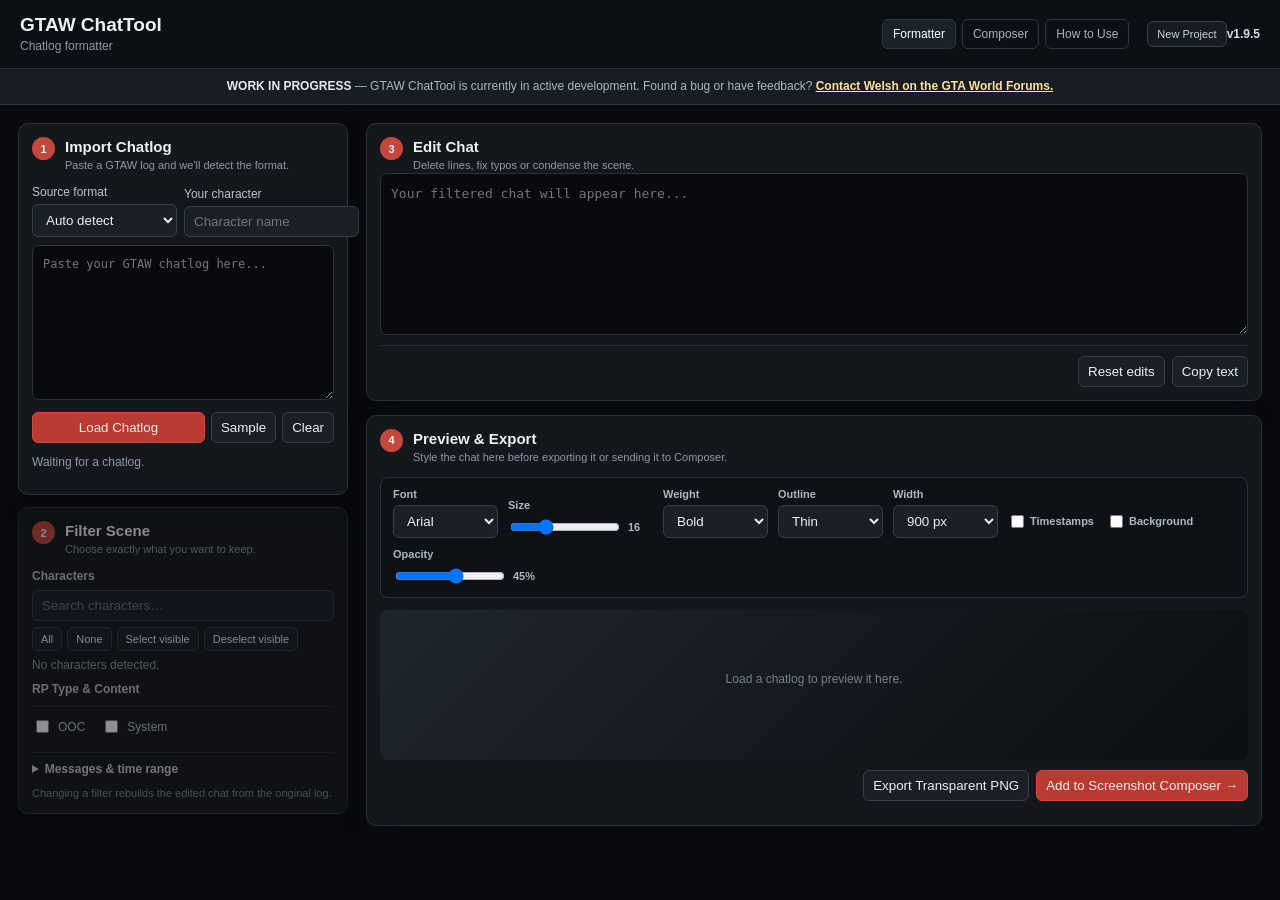
==== index.html @ 52e474da "Add files via upload" ====
<!doctype html><html lang="en"><head><meta charset="utf-8"><meta name="viewport" content="width=device-width,initial-scale=1"><meta name="description" content="GTA World chatlog formatter"><title>GTAW ChatTool</title><link rel="stylesheet" href="css/app.css"></head><body>
<header><div class="brand"><h1>GTAW ChatTool</h1><span>Chatlog formatter</span></div><nav><a class="active" href="index.html">Formatter</a><a href="composer.html">Composer</a><a href="howto.html">How to Use</a></nav><button class="newproject" id="newproject" type="button">New Project</button><b>v1.9.5</b></header>
<div class="wip-banner"><strong>WORK IN PROGRESS</strong> — GTAW ChatTool is currently in active development. Found a bug or have feedback? <a href="https://forum.gta.world/en/profile/1817-welsh/" target="_blank" rel="noopener noreferrer">Contact Welsh on the GTA World Forums.</a></div>
<main class="ux-main">
<aside class="ux-sidebar">
<section class="import-card"><div class="section-heading"><span class="step">1</span><div><h2>Import Chatlog</h2><p>Paste a GTAW log and we'll detect the format.</p></div></div><div class="field-stack"><label>Source format<select id="mode"><option value="auto">Auto detect</option><option value="ucp">GTAW UCP</option><option value="assistant">GTAW Assistant</option></select></label><label>Your character<input id="self" placeholder="Character name"></label></div><textarea id="source" class="source" placeholder="Paste your GTAW chatlog here..."></textarea><div class="action-row"><button class="primary" id="build">Load Chatlog</button><button id="sample">Sample</button><button id="clear">Clear</button></div><p id="detected" class="muted">Waiting for a chatlog.</p></section>
<section class="filters-card"><div class="section-heading"><span class="step">2</span><div><h2>Filter Scene</h2><p>Choose exactly what you want to keep.</p></div></div>
<div class="filtertitle">Characters</div><div class="filter-tools"><input id="charactersearch" type="search" placeholder="Search characters…" autocomplete="off"><div class="filter-actions"><button type="button" id="charall">All</button><button type="button" id="charnone">None</button><button type="button" id="charselectvisible">Select visible</button><button type="button" id="chardeselectvisible">Deselect visible</button></div></div><div id="people" class="chips"><span class="muted">No characters detected.</span></div>
<div class="filtertitle">RP Type & Content</div><div id="rptypes" class="filtergroup"></div><div class="compact-checks"><label><input type="checkbox" id="ooc"> OOC</label><label><input type="checkbox" id="system"> System</label></div>
<details class="more-filters"><summary>Messages & time range</summary><div class="filter-tools"><input id="messagesearch" type="search" placeholder="Search message contacts…" autocomplete="off"><div class="filter-actions"><button type="button" id="msgall">All</button><button type="button" id="msgnone">None</button><button type="button" id="msgselectvisible">Select visible</button><button type="button" id="msgdeselectvisible">Deselect visible</button></div></div><div id="messages" class="filtergroup"></div><div class="time-grid"><label>From<input id="from" type="time" step="1"></label><label>To<input id="to" type="time" step="1"></label></div></details><p class="hint">Changing a filter rebuilds the edited chat from the original log.</p></section>
</aside>
<div class="workspace ux-workspace">
<section class="editor-card"><div class="head"><div class="section-heading"><span class="step">3</span><div><h2>Edit Chat</h2><p>Delete lines, fix typos or condense the scene.</p></div></div><div class="status-cluster"><span id="editstatus" class="saved-status"></span><span id="stats" class="muted"></span></div></div><textarea id="filtered" class="filtered" placeholder="Your filtered chat will appear here..."></textarea><div class="sticky-actions"><button id="resetedit">Reset edits</button><button id="copy">Copy text</button></div></section>
<section class="previewbox"><div class="head"><div class="section-heading"><span class="step">4</span><div><h2>Preview & Export</h2><p>Style the chat here before exporting it or sending it to Composer.</p></div></div></div>
<div class="chat-style-bar" aria-label="Chat style controls">
<label>Font<select id="fontfamily"><option value="Arial" selected>Arial</option><option value="Segoe UI">Segoe UI</option><option value="Tahoma">Tahoma</option></select></label>
<label>Size<div class="inline-range"><input id="font" type="range" min="11" max="28" value="16"><span id="fontv">16</span></div></label>
<label>Weight<select id="fontweight"><option value="400">Normal</option><option value="700" selected>Bold</option></select></label>
<label>Outline<select id="outline"><option value="0">None</option><option value="1" selected>Thin</option><option value="2">Thick</option></select></label>
<label>Width<select id="width"><option value="720">720 px</option><option value="900" selected>900 px</option><option value="1100">1100 px</option><option value="1350">1350 px</option></select></label>
<label class="style-check"><input type="checkbox" id="timestamps"> Timestamps</label>
<label class="style-check"><input type="checkbox" id="chatbg"> Background</label><label id="bgopacitywrap">Opacity<div class="inline-range"><input id="bgopacity" type="range" min="0" max="80" value="45"><span id="bgopacityv">45%</span></div></label>
</div>
<div id="stage"><div id="preview"><div class="preview-empty">Load a chatlog to preview it here.</div></div></div><div class="preview-actions"><button id="png">Export Transparent PNG</button><button class="primary" id="composer">Add to Screenshot Composer →</button></div></section>
</div></main><script type="module" src="js/app.js?v=1.9.4"></script></body></html>
---- css/app.css ----
:root{--bg:#090b0e;--panel:#14181d;--line:#2c333c;--text:#edf1f5;--muted:#8e99a7;--red:#b83a30}*{box-sizing:border-box}body{margin:0;background:var(--bg);color:var(--text);font-family:Segoe UI,Arial,sans-serif}header{padding:14px 20px;border-bottom:1px solid var(--line);display:flex;justify-content:space-between;align-items:center;background:#0c0f13}header h1{font-size:19px;margin:0}header span,.muted{color:var(--muted);font-size:12px}header b{font-size:12px;color:#d5dbe2}main{display:grid;grid-template-columns:390px minmax(0,1fr);gap:14px;padding:14px}section{background:var(--panel);border:1px solid var(--line);border-radius:10px;padding:13px;margin-bottom:12px}h2{font-size:14px;margin:0 0 10px}.row{display:flex;gap:7px;flex-wrap:wrap;align-items:center;margin:8px 0}label{font-size:12px;color:#bbc3cd;display:flex;gap:6px;align-items:center}button,input,select{background:#1b2027;border:1px solid #37404a;color:#eee;border-radius:6px;padding:7px 9px}button{cursor:pointer}.primary{background:var(--red);border-color:#d04a3f}textarea{width:100%;resize:vertical;background:#080a0d;color:#e9edf1;border:1px solid var(--line);border-radius:7px;padding:10px;font:12px/1.45 Consolas,monospace}.source{height:220px}.filtered{height:38vh;min-height:260px}.workspace{min-width:0}.head{display:flex;justify-content:space-between;align-items:center;gap:10px}.head h2{margin-bottom:3px}.chips{display:flex;gap:5px;flex-wrap:wrap}.chip{font-size:11px}.filtertitle{font-size:12px;font-weight:700;color:#bbc3cd;margin:10px 0 7px}.filtergroup{margin-top:10px;padding-top:2px;border-top:1px solid #242b33}.hint{font-size:11px;line-height:1.4;color:#7f8996;margin:10px 0 0}.previewbox{position:sticky;top:10px}.previewbox #stage{min-height:320px;background:linear-gradient(135deg,#252b32,#0c0f13);padding:18px;overflow:auto}.chat{font-family:Arial,sans-serif;font-weight:700;line-height:1.27;white-space:pre-wrap;overflow-wrap:anywhere;text-shadow:-1px -1px 0 #000,1px -1px 0 #000,-1px 1px 0 #000,1px 1px 0 #000}.ts{color:#aaa}#editstatus{color:#d9ad5b}@media(max-width:950px){main{grid-template-columns:1fr}.previewbox{position:static}.filtered{height:300px}}
header nav{display:flex;gap:6px;margin-left:auto;margin-right:18px}header nav a{color:#aab3bd;text-decoration:none;font-size:12px;padding:7px 10px;border:1px solid #303741;border-radius:6px}header nav a.active,header nav a:hover{color:#fff;background:#1c2229}

.newproject{padding:6px 9px;font-size:11px;background:#161b21;border-color:#39424d;color:#cbd2da}
.newproject:hover{background:#222932}

.filter-tools{display:flex;flex-direction:column;gap:6px;margin:7px 0}
.filter-tools input[type=search]{width:100%;box-sizing:border-box}
.filter-actions{display:flex;gap:5px;flex-wrap:wrap}
.filter-actions button{padding:5px 8px;font-size:11px}
.person-row,.message-person-row{display:flex;align-items:center;gap:5px}
.person-row .chip,.message-person-row .chip{flex:1}
.only-person{padding:3px 7px;font-size:10px;white-space:nowrap}
.filter-hidden{display:none!important}

.wip-banner{margin:0;padding:9px 14px;background:#332b12;border-bottom:1px solid #725d1c;color:#eadca7;font-size:12px;line-height:1.45}
.wip-banner strong{color:#ffd86a}
.wip-banner a{color:#ffe39a;text-decoration:underline;font-weight:700}
#people,#messages{max-height:285px;overflow-y:auto;overflow-x:hidden;padding-right:5px;align-content:start}
#people::-webkit-scrollbar,#messages::-webkit-scrollbar{width:8px}
#people::-webkit-scrollbar-thumb,#messages::-webkit-scrollbar-thumb{background:#3a434d;border-radius:6px}
.filtered-actions{display:flex;align-items:center;gap:9px;flex-wrap:wrap;margin-top:8px}
.filtered-actions .primary{white-space:nowrap}

/* How to Use */
.howto-main{display:block;max-width:1000px;margin:0 auto;padding:20px 14px 40px}.howto-wrap{max-width:820px;margin:0 auto}.howto-hero{padding:20px}.howto-hero h2{font-size:22px;margin-bottom:8px}.howto-hero p,.howto-step p{color:#c3cad3;font-size:13px;line-height:1.65;margin:8px 0}.howto-step{padding:18px}.howto-step h2{font-size:16px;margin-bottom:10px}.howto-step strong{color:#fff}.howto-step a{color:#ffe39a}.size-grid{display:grid;grid-template-columns:repeat(2,minmax(0,1fr));gap:8px;margin:12px 0}.size-grid div{display:flex;flex-direction:column;gap:3px;background:#0d1014;border:1px solid #2c333c;border-radius:7px;padding:10px 12px}.size-grid span{color:var(--muted);font-size:11px}@media(max-width:650px){header{flex-wrap:wrap;gap:10px}header nav{order:3;width:100%;margin:0;overflow-x:auto}.size-grid{grid-template-columns:1fr}.howto-main{padding-top:14px}}
.history-main{max-width:1100px;margin:24px auto;padding:0 18px}.history-toolbar{display:flex;gap:10px;align-items:center;margin:14px 0}.history-toolbar input{flex:1}.history-list{display:grid;gap:10px}.history-card{background:#1c2229;border:1px solid #343c45;border-radius:8px;padding:14px;display:flex;justify-content:space-between;gap:16px;align-items:center}.history-card h3{margin:0 0 5px}.history-meta{font-size:13px;color:#9ca6b0}.history-actions{display:flex;gap:7px;flex-wrap:wrap}.privacy-note{padding:10px 12px;border:1px solid #4b5560;border-radius:7px;background:#171c21;color:#c8d0d8;margin-bottom:16px}

/* v1.8.1 redaction: wrap text in single % markers, e.g. %secret% */
.redacted{display:inline;color:transparent!important;background:#050505;border-radius:2px;box-shadow:0 0 2px #000;user-select:none;-webkit-user-select:none}
/* v1.9 UX PREVIEW */
:root{--panel2:#101419;--soft:#1a2027;--accent:#c4473c}.brand{min-width:190px}.ux-main{grid-template-columns:330px minmax(0,1fr);gap:18px;max-width:1600px;margin:0 auto;padding:18px}.ux-sidebar{min-width:0}.ux-sidebar section,.ux-workspace section{box-shadow:0 8px 30px rgba(0,0,0,.16)}.section-heading{display:flex;gap:10px;align-items:flex-start;margin-bottom:12px}.section-heading h2{font-size:15px;margin:1px 0 3px}.section-heading p{font-size:11px;color:var(--muted);margin:0;line-height:1.35}.step{display:grid;place-items:center;width:23px;height:23px;border-radius:50%;background:var(--accent);font-size:11px;font-weight:800;flex:0 0 auto}.field-stack{display:grid;grid-template-columns:1fr 1fr;gap:7px;margin-bottom:8px}.field-stack label{display:grid;gap:5px}.source{height:155px}.action-row{display:flex;gap:6px;margin-top:8px}.action-row .primary{flex:1}.filters-card{padding-bottom:12px}.compact-checks{display:flex;gap:16px;padding:8px 0}.more-filters{border-top:1px solid #272e36;margin-top:8px;padding-top:9px}.more-filters summary,.appearance summary{cursor:pointer;color:#c9d0d8;font-size:12px;font-weight:700;user-select:none}.time-grid{display:grid;grid-template-columns:1fr 1fr;gap:7px;margin-top:9px}.time-grid label{display:grid;gap:4px}.ux-workspace{display:grid;grid-template-rows:minmax(390px,auto) minmax(330px,1fr);gap:14px;min-width:0}.ux-workspace section{margin:0}.editor-card{display:flex;flex-direction:column;min-height:440px}.eyebrow{display:block;font-size:10px;font-weight:800;letter-spacing:.12em;color:#c86c63;margin-bottom:3px}.editor-card .filtered{height:auto;min-height:310px;flex:1;font-size:13px;line-height:1.55}.status-cluster{display:flex;gap:12px;align-items:center}.saved-status{font-size:11px;color:#8fc59d}.sticky-actions{display:flex;gap:7px;justify-content:flex-end;padding-top:10px;border-top:1px solid #252c34;margin-top:10px}.sticky-actions .primary{min-width:175px}.previewbox{position:relative;top:auto}.previewbox #stage{min-height:300px;max-height:48vh;border-radius:8px;background:linear-gradient(135deg,#20262d,#0b0e12);padding:24px}.appearance{position:relative}.appearance>summary{list-style:none;border:1px solid #37404a;border-radius:6px;padding:7px 10px;background:#1b2027}.appearance>summary::-webkit-details-marker{display:none}.appearance-pop{position:absolute;right:0;top:38px;z-index:10;width:260px;padding:12px;background:#151a20;border:1px solid #3a434d;border-radius:9px;box-shadow:0 15px 40px rgba(0,0,0,.45);display:grid;gap:9px}.appearance-pop label{justify-content:space-between}.inline-range{display:flex;align-items:center;gap:6px}.preview-actions{display:flex;justify-content:flex-end;gap:7px;margin-top:10px}.wip-banner{text-align:center;background:#171d23;border-color:#2d3741;color:#aeb8c3}.wip-banner strong{color:#e6ebf0}@media(max-width:1100px){.ux-main{grid-template-columns:300px 1fr}}@media(max-width:850px){.ux-main{grid-template-columns:1fr}.ux-workspace{grid-template-rows:auto}.field-stack{grid-template-columns:1fr}.appearance-pop{right:auto;left:0}}

/* v1.9 UX test: core chat styling stays visible for users who export directly */
.chat-style-bar{display:flex;align-items:flex-end;gap:10px;flex-wrap:wrap;margin:12px 0;padding:10px 12px;background:#0e1217;border:1px solid #2b333c;border-radius:8px}
.chat-style-bar label{display:grid;gap:5px;font-size:11px;font-weight:700;color:#aeb8c3}
.chat-style-bar select{min-width:105px}
.chat-style-bar .inline-range{min-width:145px}
.chat-style-bar .inline-range input{width:110px;padding:0}
.chat-style-bar .style-check{display:flex;align-items:center;gap:6px;min-height:33px;padding:0 3px;white-space:nowrap}
.chat-style-bar .style-check input{margin:0}
@media(max-width:700px){.chat-style-bar{align-items:stretch}.chat-style-bar label{flex:1 1 130px}.chat-style-bar .style-check{flex:0 1 auto}}
/* v1.9 UX preview layout corrections */
.editor-card>.head>.section-heading,.previewbox>.head>.section-heading{margin-bottom:0}
.editor-card>.head>.section-heading h2,.previewbox>.head>.section-heading h2{margin:1px 0 3px;font-size:15px}
.editor-card>.head>.section-heading p,.previewbox>.head>.section-heading p{font-size:11px;color:var(--muted);margin:0;line-height:1.35}
#bgopacitywrap.is-disabled{opacity:.42;pointer-events:none}
.preview-empty{display:grid;place-items:center;min-height:90px;color:#77818d;font-size:12px;text-align:center}
body:not(.has-log) .filters-card{opacity:.55}
body:not(.has-log) .filters-card input,body:not(.has-log) .filters-card button,body:not(.has-log) .filters-card summary{pointer-events:none}
body:not(.has-log) .editor-card .filtered{min-height:150px}
body:not(.has-log) .editor-card{min-height:260px}
body:not(.has-log) .ux-workspace{grid-template-rows:auto auto}
body:not(.has-log) .previewbox #stage{min-height:150px}
.chat-style-bar #width{min-width:105px}

/* v1.9 UX input sizing */
.field-stack{grid-template-columns:145px 175px;justify-content:start;align-items:end}.field-stack select,.field-stack input{width:100%;box-sizing:border-box}@media(max-width:850px){.field-stack{grid-template-columns:145px 175px}}@media(max-width:430px){.field-stack{grid-template-columns:1fr}}
.saveproject{padding:6px 10px;font-size:11px;background:#2b6f45;border-color:#438b5e;color:#fff;margin-left:6px}.saveproject:hover{background:#358455}.saveproject.has-unsaved{box-shadow:0 0 0 1px #e0ad55 inset}
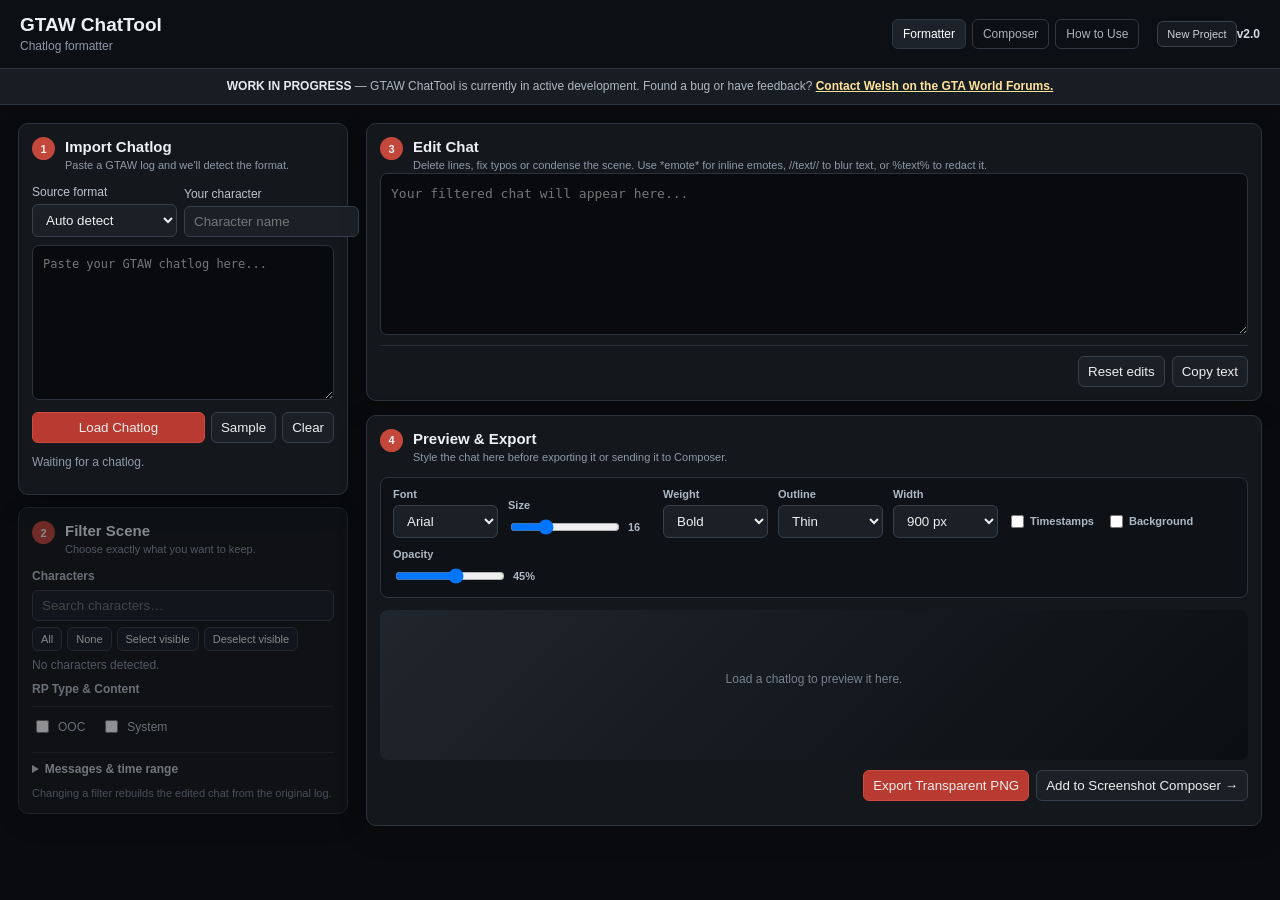
==== commit 4034e7a9: "Add files via upload" ====
--- a/index.html
+++ b/index.html
@@ -1,5 +1,5 @@
 <!doctype html><html lang="en"><head><meta charset="utf-8"><meta name="viewport" content="width=device-width,initial-scale=1"><meta name="description" content="GTA World chatlog formatter"><title>GTAW ChatTool</title><link rel="stylesheet" href="css/app.css"></head><body>
-<header><div class="brand"><h1>GTAW ChatTool</h1><span>Chatlog formatter</span></div><nav><a class="active" href="index.html">Formatter</a><a href="composer.html">Composer</a><a href="howto.html">How to Use</a></nav><button class="newproject" id="newproject" type="button">New Project</button><b>v1.9.5</b></header>
+<header><div class="brand"><h1>GTAW ChatTool</h1><span>Chatlog formatter</span></div><nav><a class="active" href="index.html">Formatter</a><a href="composer.html">Composer</a><a href="howto.html">How to Use</a></nav><button class="newproject" id="newproject" type="button">New Project</button><b>v2.0</b></header>
 <div class="wip-banner"><strong>WORK IN PROGRESS</strong> — GTAW ChatTool is currently in active development. Found a bug or have feedback? <a href="https://forum.gta.world/en/profile/1817-welsh/" target="_blank" rel="noopener noreferrer">Contact Welsh on the GTA World Forums.</a></div>
 <main class="ux-main">
 <aside class="ux-sidebar">
@@ -10,7 +10,7 @@
 <details class="more-filters"><summary>Messages & time range</summary><div class="filter-tools"><input id="messagesearch" type="search" placeholder="Search message contacts…" autocomplete="off"><div class="filter-actions"><button type="button" id="msgall">All</button><button type="button" id="msgnone">None</button><button type="button" id="msgselectvisible">Select visible</button><button type="button" id="msgdeselectvisible">Deselect visible</button></div></div><div id="messages" class="filtergroup"></div><div class="time-grid"><label>From<input id="from" type="time" step="1"></label><label>To<input id="to" type="time" step="1"></label></div></details><p class="hint">Changing a filter rebuilds the edited chat from the original log.</p></section>
 </aside>
 <div class="workspace ux-workspace">
-<section class="editor-card"><div class="head"><div class="section-heading"><span class="step">3</span><div><h2>Edit Chat</h2><p>Delete lines, fix typos or condense the scene.</p></div></div><div class="status-cluster"><span id="editstatus" class="saved-status"></span><span id="stats" class="muted"></span></div></div><textarea id="filtered" class="filtered" placeholder="Your filtered chat will appear here..."></textarea><div class="sticky-actions"><button id="resetedit">Reset edits</button><button id="copy">Copy text</button></div></section>
+<section class="editor-card"><div class="head"><div class="section-heading"><span class="step">3</span><div><h2>Edit Chat</h2><p>Delete lines, fix typos or condense the scene. Use *emote* for inline emotes, //text// to blur text, or %text% to redact it.</p></div></div><div class="status-cluster"><span id="editstatus" class="saved-status"></span><span id="stats" class="muted"></span></div></div><textarea id="filtered" class="filtered" placeholder="Your filtered chat will appear here..."></textarea><div class="sticky-actions"><button id="resetedit">Reset edits</button><button id="copy">Copy text</button></div></section>
 <section class="previewbox"><div class="head"><div class="section-heading"><span class="step">4</span><div><h2>Preview & Export</h2><p>Style the chat here before exporting it or sending it to Composer.</p></div></div></div>
 <div class="chat-style-bar" aria-label="Chat style controls">
 <label>Font<select id="fontfamily"><option value="Arial" selected>Arial</option><option value="Segoe UI">Segoe UI</option><option value="Tahoma">Tahoma</option></select></label>
@@ -21,5 +21,5 @@
 <label class="style-check"><input type="checkbox" id="timestamps"> Timestamps</label>
 <label class="style-check"><input type="checkbox" id="chatbg"> Background</label><label id="bgopacitywrap">Opacity<div class="inline-range"><input id="bgopacity" type="range" min="0" max="80" value="45"><span id="bgopacityv">45%</span></div></label>
 </div>
-<div id="stage"><div id="preview"><div class="preview-empty">Load a chatlog to preview it here.</div></div></div><div class="preview-actions"><button id="png">Export Transparent PNG</button><button class="primary" id="composer">Add to Screenshot Composer →</button></div></section>
-</div></main><script type="module" src="js/app.js?v=1.9.4"></script></body></html>
+<div id="stage"><div id="preview"><div class="preview-empty">Load a chatlog to preview it here.</div></div></div><div class="preview-actions"><button class="primary" id="png">Export Transparent PNG</button><button id="composer">Add to Screenshot Composer →</button></div></section>
+</div></main><script type="module" src="js/app.js?v=2.0-dev1"></script></body></html>
--- a/css/app.css
+++ b/css/app.css
@@ -57,3 +57,4 @@
 /* v1.9 UX input sizing */
 .field-stack{grid-template-columns:145px 175px;justify-content:start;align-items:end}.field-stack select,.field-stack input{width:100%;box-sizing:border-box}@media(max-width:850px){.field-stack{grid-template-columns:145px 175px}}@media(max-width:430px){.field-stack{grid-template-columns:1fr}}
 .saveproject{padding:6px 10px;font-size:11px;background:#2b6f45;border-color:#438b5e;color:#fff;margin-left:6px}.saveproject:hover{background:#358455}.saveproject.has-unsaved{box-shadow:0 0 0 1px #e0ad55 inset}
+.blurred{display:inline;filter:blur(4px);-webkit-filter:blur(4px);user-select:none;-webkit-user-select:none}
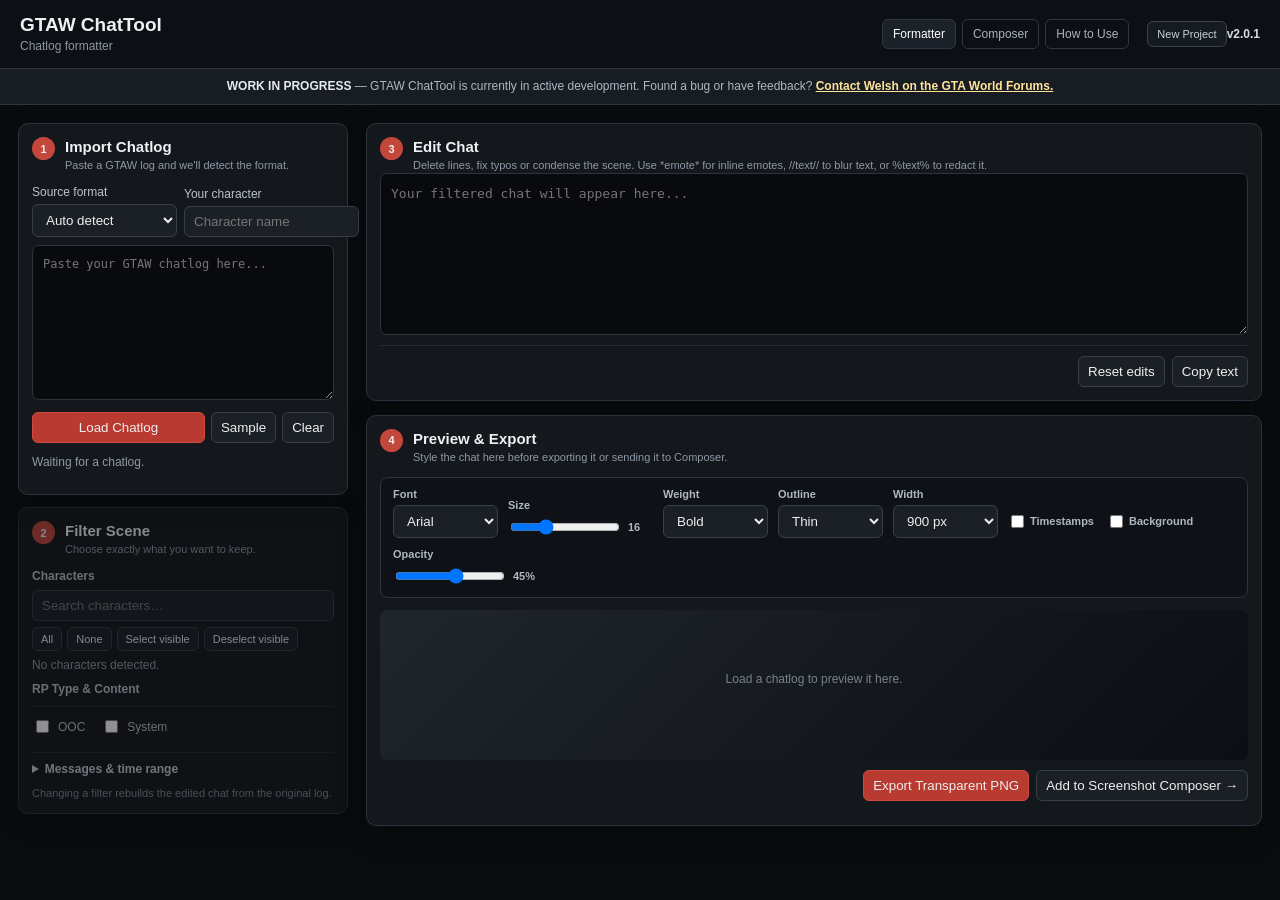
==== commit c0bde439: "Add files via upload" ====
--- a/index.html
+++ b/index.html
@@ -1,5 +1,5 @@
 <!doctype html><html lang="en"><head><meta charset="utf-8"><meta name="viewport" content="width=device-width,initial-scale=1"><meta name="description" content="GTA World chatlog formatter"><title>GTAW ChatTool</title><link rel="stylesheet" href="css/app.css"></head><body>
-<header><div class="brand"><h1>GTAW ChatTool</h1><span>Chatlog formatter</span></div><nav><a class="active" href="index.html">Formatter</a><a href="composer.html">Composer</a><a href="howto.html">How to Use</a></nav><button class="newproject" id="newproject" type="button">New Project</button><b>v2.0</b></header>
+<header><div class="brand"><h1>GTAW ChatTool</h1><span>Chatlog formatter</span></div><nav><a class="active" href="index.html">Formatter</a><a href="composer.html">Composer</a><a href="howto.html">How to Use</a></nav><button class="newproject" id="newproject" type="button">New Project</button><b>v2.0.1</b></header>
 <div class="wip-banner"><strong>WORK IN PROGRESS</strong> — GTAW ChatTool is currently in active development. Found a bug or have feedback? <a href="https://forum.gta.world/en/profile/1817-welsh/" target="_blank" rel="noopener noreferrer">Contact Welsh on the GTA World Forums.</a></div>
 <main class="ux-main">
 <aside class="ux-sidebar">
@@ -22,4 +22,4 @@
 <label class="style-check"><input type="checkbox" id="chatbg"> Background</label><label id="bgopacitywrap">Opacity<div class="inline-range"><input id="bgopacity" type="range" min="0" max="80" value="45"><span id="bgopacityv">45%</span></div></label>
 </div>
 <div id="stage"><div id="preview"><div class="preview-empty">Load a chatlog to preview it here.</div></div></div><div class="preview-actions"><button class="primary" id="png">Export Transparent PNG</button><button id="composer">Add to Screenshot Composer →</button></div></section>
-</div></main><script type="module" src="js/app.js?v=2.0-dev1"></script></body></html>
+</div></main><script type="module" src="js/app.js?v=2.0.1-dev1"></script></body></html>
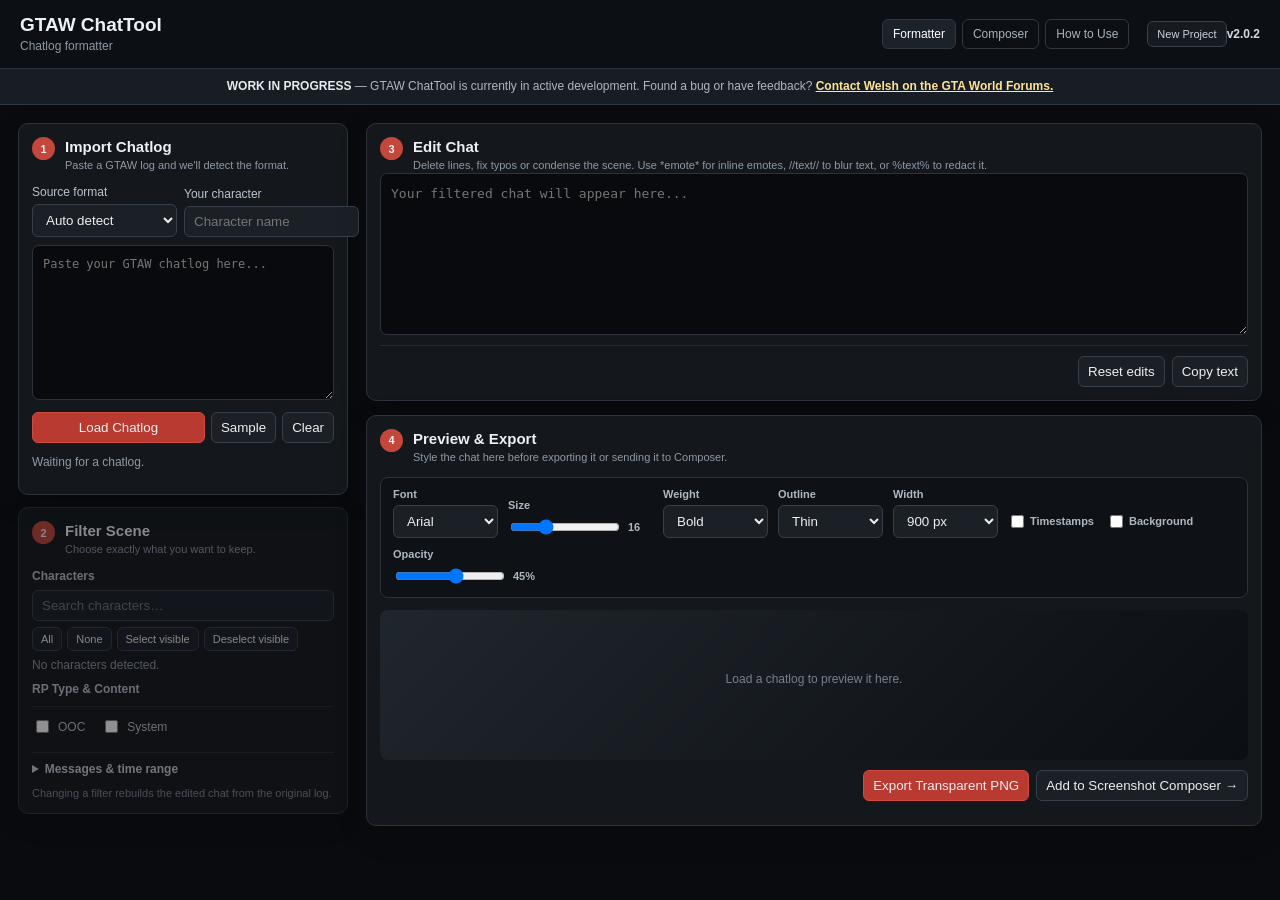
==== commit 5e26746e: "Add files via upload" ====
--- a/index.html
+++ b/index.html
@@ -1,5 +1,5 @@
 <!doctype html><html lang="en"><head><meta charset="utf-8"><meta name="viewport" content="width=device-width,initial-scale=1"><meta name="description" content="GTA World chatlog formatter"><title>GTAW ChatTool</title><link rel="stylesheet" href="css/app.css"></head><body>
-<header><div class="brand"><h1>GTAW ChatTool</h1><span>Chatlog formatter</span></div><nav><a class="active" href="index.html">Formatter</a><a href="composer.html">Composer</a><a href="howto.html">How to Use</a></nav><button class="newproject" id="newproject" type="button">New Project</button><b>v2.0.1</b></header>
+<header><div class="brand"><h1>GTAW ChatTool</h1><span>Chatlog formatter</span></div><nav><a class="active" href="index.html">Formatter</a><a href="composer.html">Composer</a><a href="howto.html">How to Use</a></nav><button class="newproject" id="newproject" type="button">New Project</button><b>v2.0.2</b></header>
 <div class="wip-banner"><strong>WORK IN PROGRESS</strong> — GTAW ChatTool is currently in active development. Found a bug or have feedback? <a href="https://forum.gta.world/en/profile/1817-welsh/" target="_blank" rel="noopener noreferrer">Contact Welsh on the GTA World Forums.</a></div>
 <main class="ux-main">
 <aside class="ux-sidebar">
@@ -22,4 +22,4 @@
 <label class="style-check"><input type="checkbox" id="chatbg"> Background</label><label id="bgopacitywrap">Opacity<div class="inline-range"><input id="bgopacity" type="range" min="0" max="80" value="45"><span id="bgopacityv">45%</span></div></label>
 </div>
 <div id="stage"><div id="preview"><div class="preview-empty">Load a chatlog to preview it here.</div></div></div><div class="preview-actions"><button class="primary" id="png">Export Transparent PNG</button><button id="composer">Add to Screenshot Composer →</button></div></section>
-</div></main><script type="module" src="js/app.js?v=2.0.1-dev1"></script></body></html>
+</div></main><script type="module" src="js/app.js?v=2.0.2"></script></body></html>
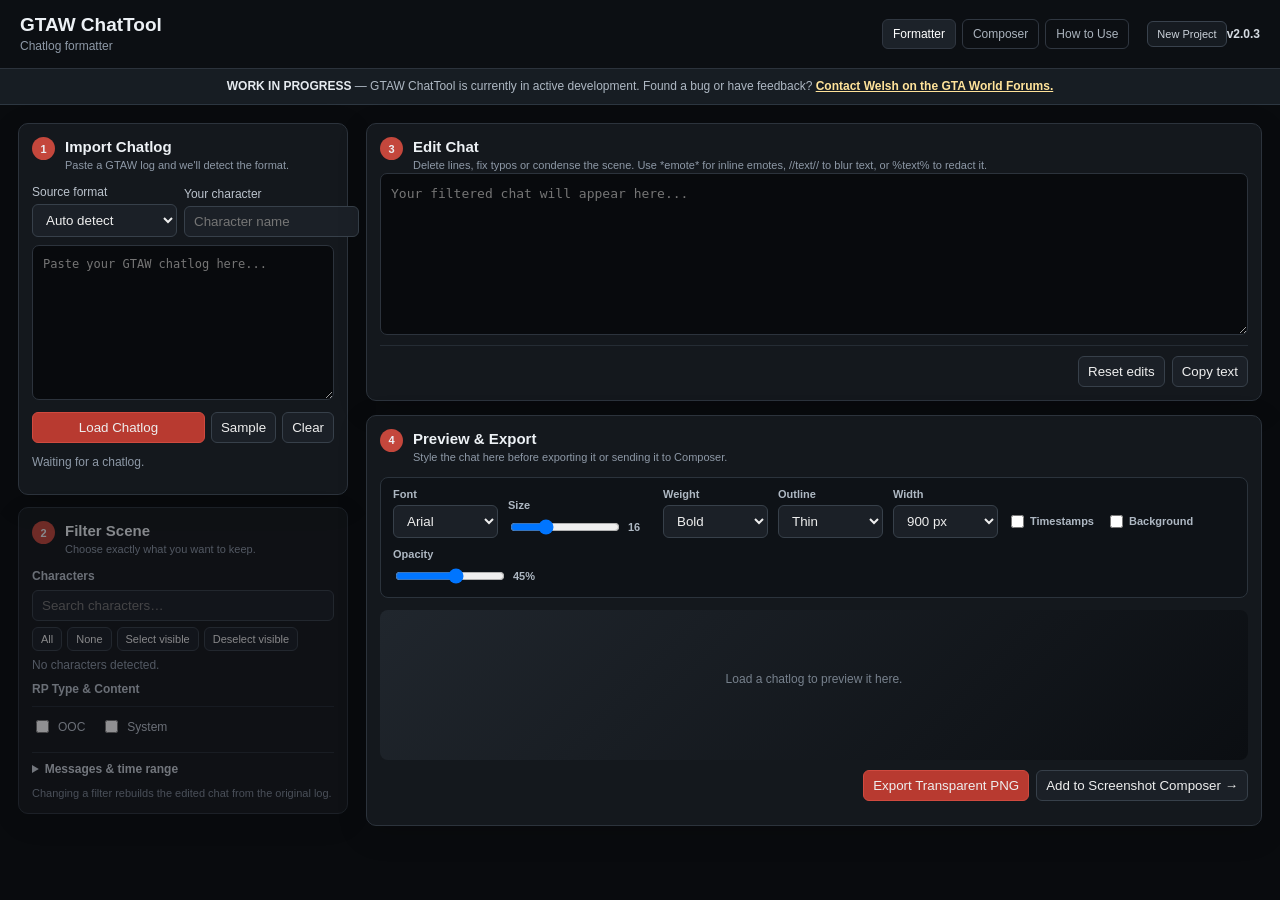
==== commit 49d5398b: "Add files via upload" ====
--- a/index.html
+++ b/index.html
@@ -1,5 +1,5 @@
 <!doctype html><html lang="en"><head><meta charset="utf-8"><meta name="viewport" content="width=device-width,initial-scale=1"><meta name="description" content="GTA World chatlog formatter"><title>GTAW ChatTool</title><link rel="stylesheet" href="css/app.css"></head><body>
-<header><div class="brand"><h1>GTAW ChatTool</h1><span>Chatlog formatter</span></div><nav><a class="active" href="index.html">Formatter</a><a href="composer.html">Composer</a><a href="howto.html">How to Use</a></nav><button class="newproject" id="newproject" type="button">New Project</button><b>v2.0.2</b></header>
+<header><div class="brand"><h1>GTAW ChatTool</h1><span>Chatlog formatter</span></div><nav><a class="active" href="index.html">Formatter</a><a href="composer.html">Composer</a><a href="howto.html">How to Use</a></nav><button class="newproject" id="newproject" type="button">New Project</button><b>v2.0.3</b></header>
 <div class="wip-banner"><strong>WORK IN PROGRESS</strong> — GTAW ChatTool is currently in active development. Found a bug or have feedback? <a href="https://forum.gta.world/en/profile/1817-welsh/" target="_blank" rel="noopener noreferrer">Contact Welsh on the GTA World Forums.</a></div>
 <main class="ux-main">
 <aside class="ux-sidebar">
@@ -22,4 +22,4 @@
 <label class="style-check"><input type="checkbox" id="chatbg"> Background</label><label id="bgopacitywrap">Opacity<div class="inline-range"><input id="bgopacity" type="range" min="0" max="80" value="45"><span id="bgopacityv">45%</span></div></label>
 </div>
 <div id="stage"><div id="preview"><div class="preview-empty">Load a chatlog to preview it here.</div></div></div><div class="preview-actions"><button class="primary" id="png">Export Transparent PNG</button><button id="composer">Add to Screenshot Composer →</button></div></section>
-</div></main><script type="module" src="js/app.js?v=2.0.2"></script></body></html>
+</div></main><script type="module" src="js/app.js?v=2.0.3"></script></body></html>
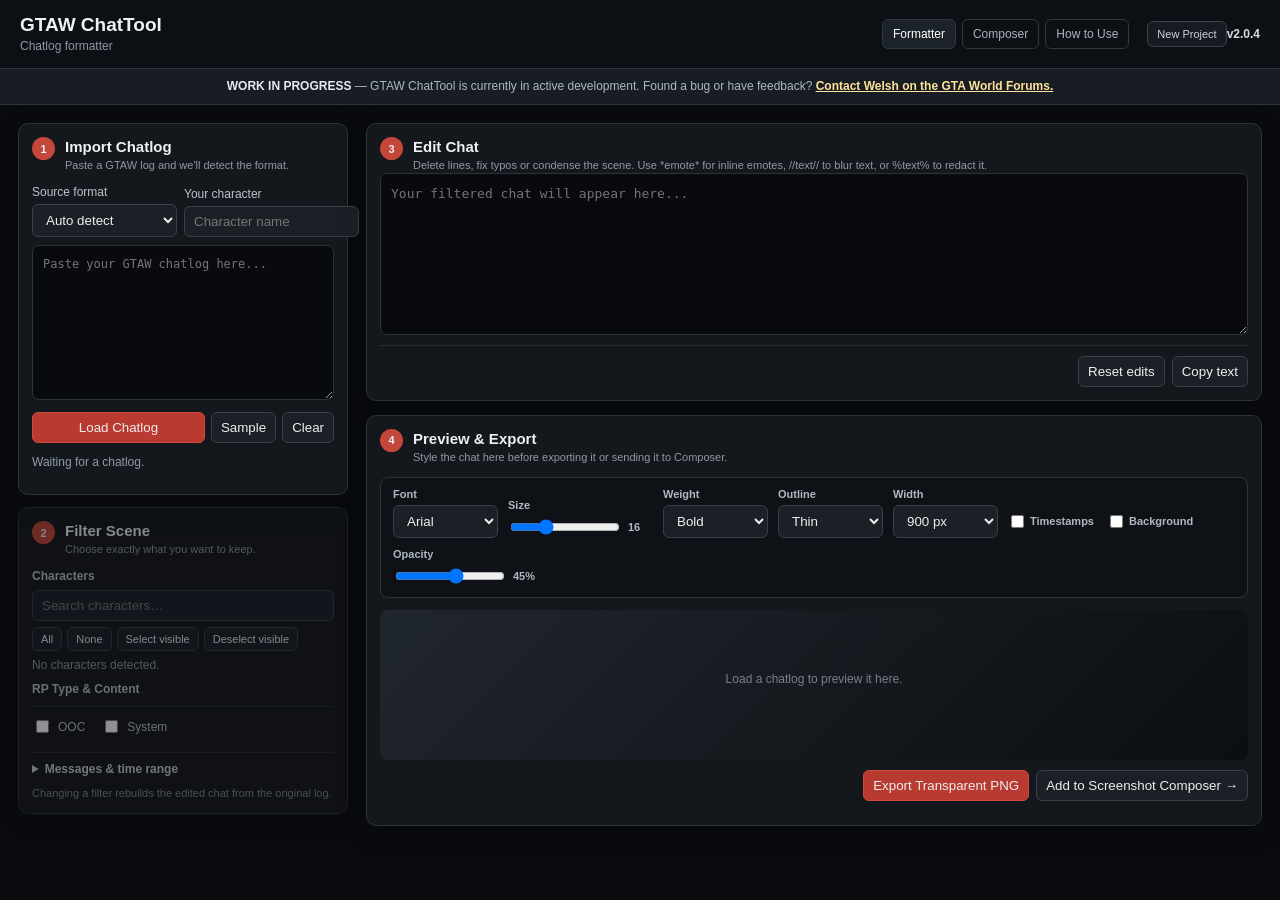
==== commit 2449bfcf: "Add files via upload" ====
--- a/index.html
+++ b/index.html
@@ -1,5 +1,5 @@
 <!doctype html><html lang="en"><head><meta charset="utf-8"><meta name="viewport" content="width=device-width,initial-scale=1"><meta name="description" content="GTA World chatlog formatter"><title>GTAW ChatTool</title><link rel="stylesheet" href="css/app.css"></head><body>
-<header><div class="brand"><h1>GTAW ChatTool</h1><span>Chatlog formatter</span></div><nav><a class="active" href="index.html">Formatter</a><a href="composer.html">Composer</a><a href="howto.html">How to Use</a></nav><button class="newproject" id="newproject" type="button">New Project</button><b>v2.0.3</b></header>
+<header><div class="brand"><h1>GTAW ChatTool</h1><span>Chatlog formatter</span></div><nav><a class="active" href="index.html">Formatter</a><a href="composer.html">Composer</a><a href="howto.html">How to Use</a></nav><button class="newproject" id="newproject" type="button">New Project</button><b>v2.0.4</b></header>
 <div class="wip-banner"><strong>WORK IN PROGRESS</strong> — GTAW ChatTool is currently in active development. Found a bug or have feedback? <a href="https://forum.gta.world/en/profile/1817-welsh/" target="_blank" rel="noopener noreferrer">Contact Welsh on the GTA World Forums.</a></div>
 <main class="ux-main">
 <aside class="ux-sidebar">
@@ -22,4 +22,4 @@
 <label class="style-check"><input type="checkbox" id="chatbg"> Background</label><label id="bgopacitywrap">Opacity<div class="inline-range"><input id="bgopacity" type="range" min="0" max="80" value="45"><span id="bgopacityv">45%</span></div></label>
 </div>
 <div id="stage"><div id="preview"><div class="preview-empty">Load a chatlog to preview it here.</div></div></div><div class="preview-actions"><button class="primary" id="png">Export Transparent PNG</button><button id="composer">Add to Screenshot Composer →</button></div></section>
-</div></main><script type="module" src="js/app.js?v=2.0.3"></script></body></html>
+</div></main><script type="module" src="js/app.js?v=2.0.4"></script></body></html>
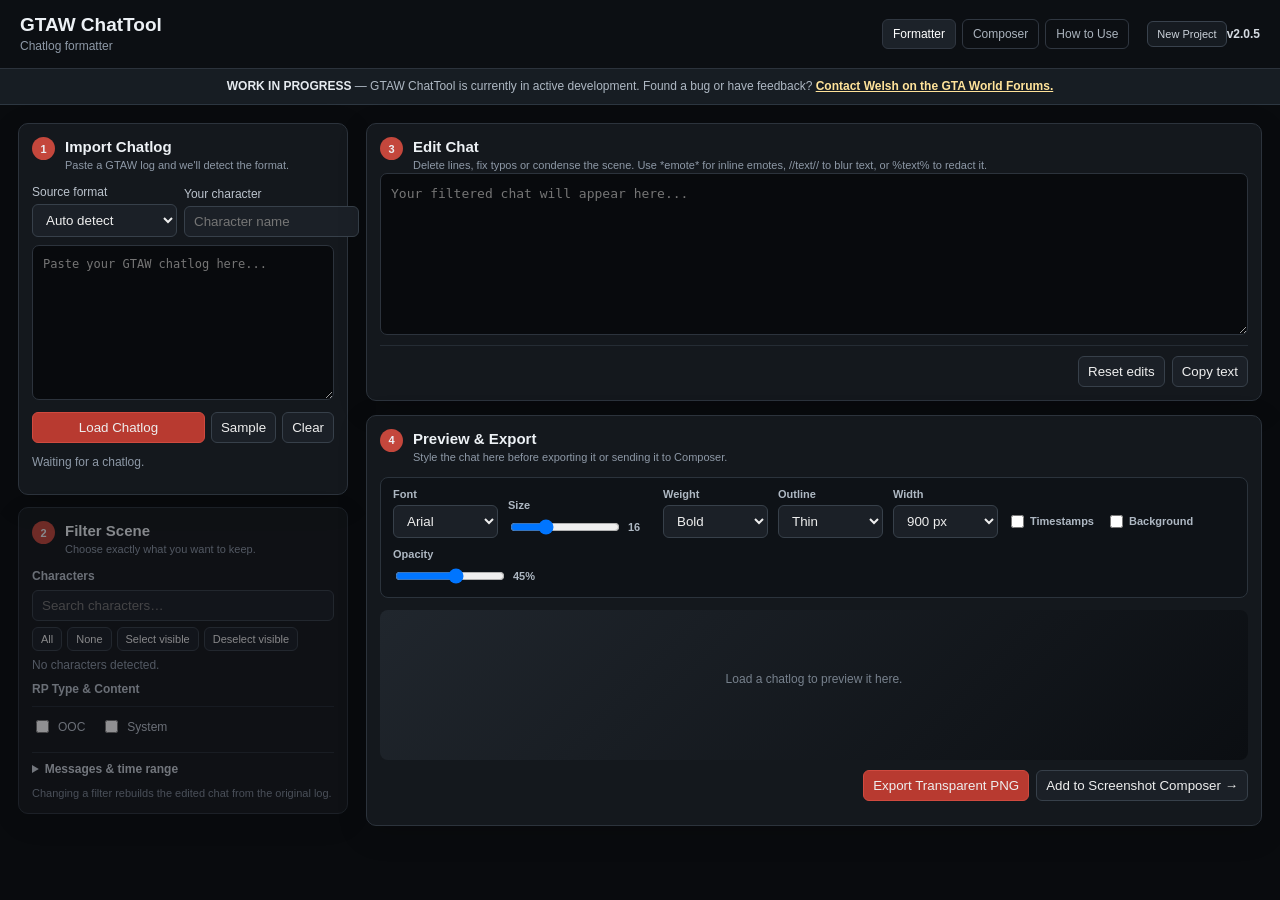
==== commit a11b23a7: "Add files via upload" ====
--- a/index.html
+++ b/index.html
@@ -1,5 +1,5 @@
 <!doctype html><html lang="en"><head><meta charset="utf-8"><meta name="viewport" content="width=device-width,initial-scale=1"><meta name="description" content="GTA World chatlog formatter"><title>GTAW ChatTool</title><link rel="stylesheet" href="css/app.css"></head><body>
-<header><div class="brand"><h1>GTAW ChatTool</h1><span>Chatlog formatter</span></div><nav><a class="active" href="index.html">Formatter</a><a href="composer.html">Composer</a><a href="howto.html">How to Use</a></nav><button class="newproject" id="newproject" type="button">New Project</button><b>v2.0.4</b></header>
+<header><div class="brand"><h1>GTAW ChatTool</h1><span>Chatlog formatter</span></div><nav><a class="active" href="index.html">Formatter</a><a href="composer.html">Composer</a><a href="howto.html">How to Use</a></nav><button class="newproject" id="newproject" type="button">New Project</button><b>v2.0.5</b></header>
 <div class="wip-banner"><strong>WORK IN PROGRESS</strong> — GTAW ChatTool is currently in active development. Found a bug or have feedback? <a href="https://forum.gta.world/en/profile/1817-welsh/" target="_blank" rel="noopener noreferrer">Contact Welsh on the GTA World Forums.</a></div>
 <main class="ux-main">
 <aside class="ux-sidebar">
@@ -22,4 +22,4 @@
 <label class="style-check"><input type="checkbox" id="chatbg"> Background</label><label id="bgopacitywrap">Opacity<div class="inline-range"><input id="bgopacity" type="range" min="0" max="80" value="45"><span id="bgopacityv">45%</span></div></label>
 </div>
 <div id="stage"><div id="preview"><div class="preview-empty">Load a chatlog to preview it here.</div></div></div><div class="preview-actions"><button class="primary" id="png">Export Transparent PNG</button><button id="composer">Add to Screenshot Composer →</button></div></section>
-</div></main><script type="module" src="js/app.js?v=2.0.4"></script></body></html>
+</div></main><script type="module" src="js/app.js?v=2.0.5"></script></body></html>
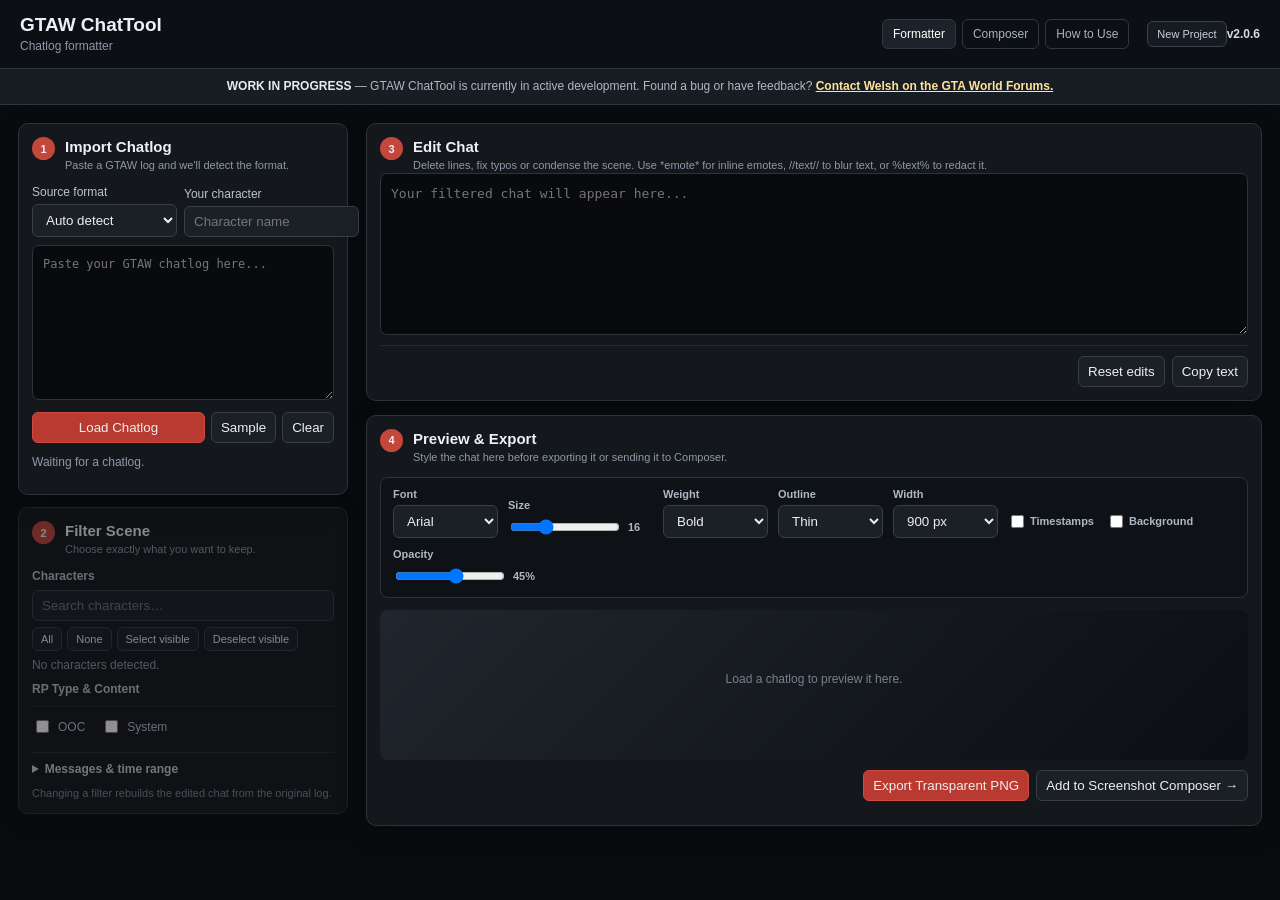
==== commit 58ec79d7: "Add files via upload" ====
--- a/index.html
+++ b/index.html
@@ -1,5 +1,5 @@
 <!doctype html><html lang="en"><head><meta charset="utf-8"><meta name="viewport" content="width=device-width,initial-scale=1"><meta name="description" content="GTA World chatlog formatter"><title>GTAW ChatTool</title><link rel="stylesheet" href="css/app.css"></head><body>
-<header><div class="brand"><h1>GTAW ChatTool</h1><span>Chatlog formatter</span></div><nav><a class="active" href="index.html">Formatter</a><a href="composer.html">Composer</a><a href="howto.html">How to Use</a></nav><button class="newproject" id="newproject" type="button">New Project</button><b>v2.0.5</b></header>
+<header><div class="brand"><h1>GTAW ChatTool</h1><span>Chatlog formatter</span></div><nav><a class="active" href="index.html">Formatter</a><a href="composer.html">Composer</a><a href="howto.html">How to Use</a></nav><button class="newproject" id="newproject" type="button">New Project</button><b>v2.0.6</b></header>
 <div class="wip-banner"><strong>WORK IN PROGRESS</strong> — GTAW ChatTool is currently in active development. Found a bug or have feedback? <a href="https://forum.gta.world/en/profile/1817-welsh/" target="_blank" rel="noopener noreferrer">Contact Welsh on the GTA World Forums.</a></div>
 <main class="ux-main">
 <aside class="ux-sidebar">
@@ -22,4 +22,4 @@
 <label class="style-check"><input type="checkbox" id="chatbg"> Background</label><label id="bgopacitywrap">Opacity<div class="inline-range"><input id="bgopacity" type="range" min="0" max="80" value="45"><span id="bgopacityv">45%</span></div></label>
 </div>
 <div id="stage"><div id="preview"><div class="preview-empty">Load a chatlog to preview it here.</div></div></div><div class="preview-actions"><button class="primary" id="png">Export Transparent PNG</button><button id="composer">Add to Screenshot Composer →</button></div></section>
-</div></main><script type="module" src="js/app.js?v=2.0.5"></script></body></html>
+</div></main><script type="module" src="js/app.js?v=2.0.6"></script></body></html>
